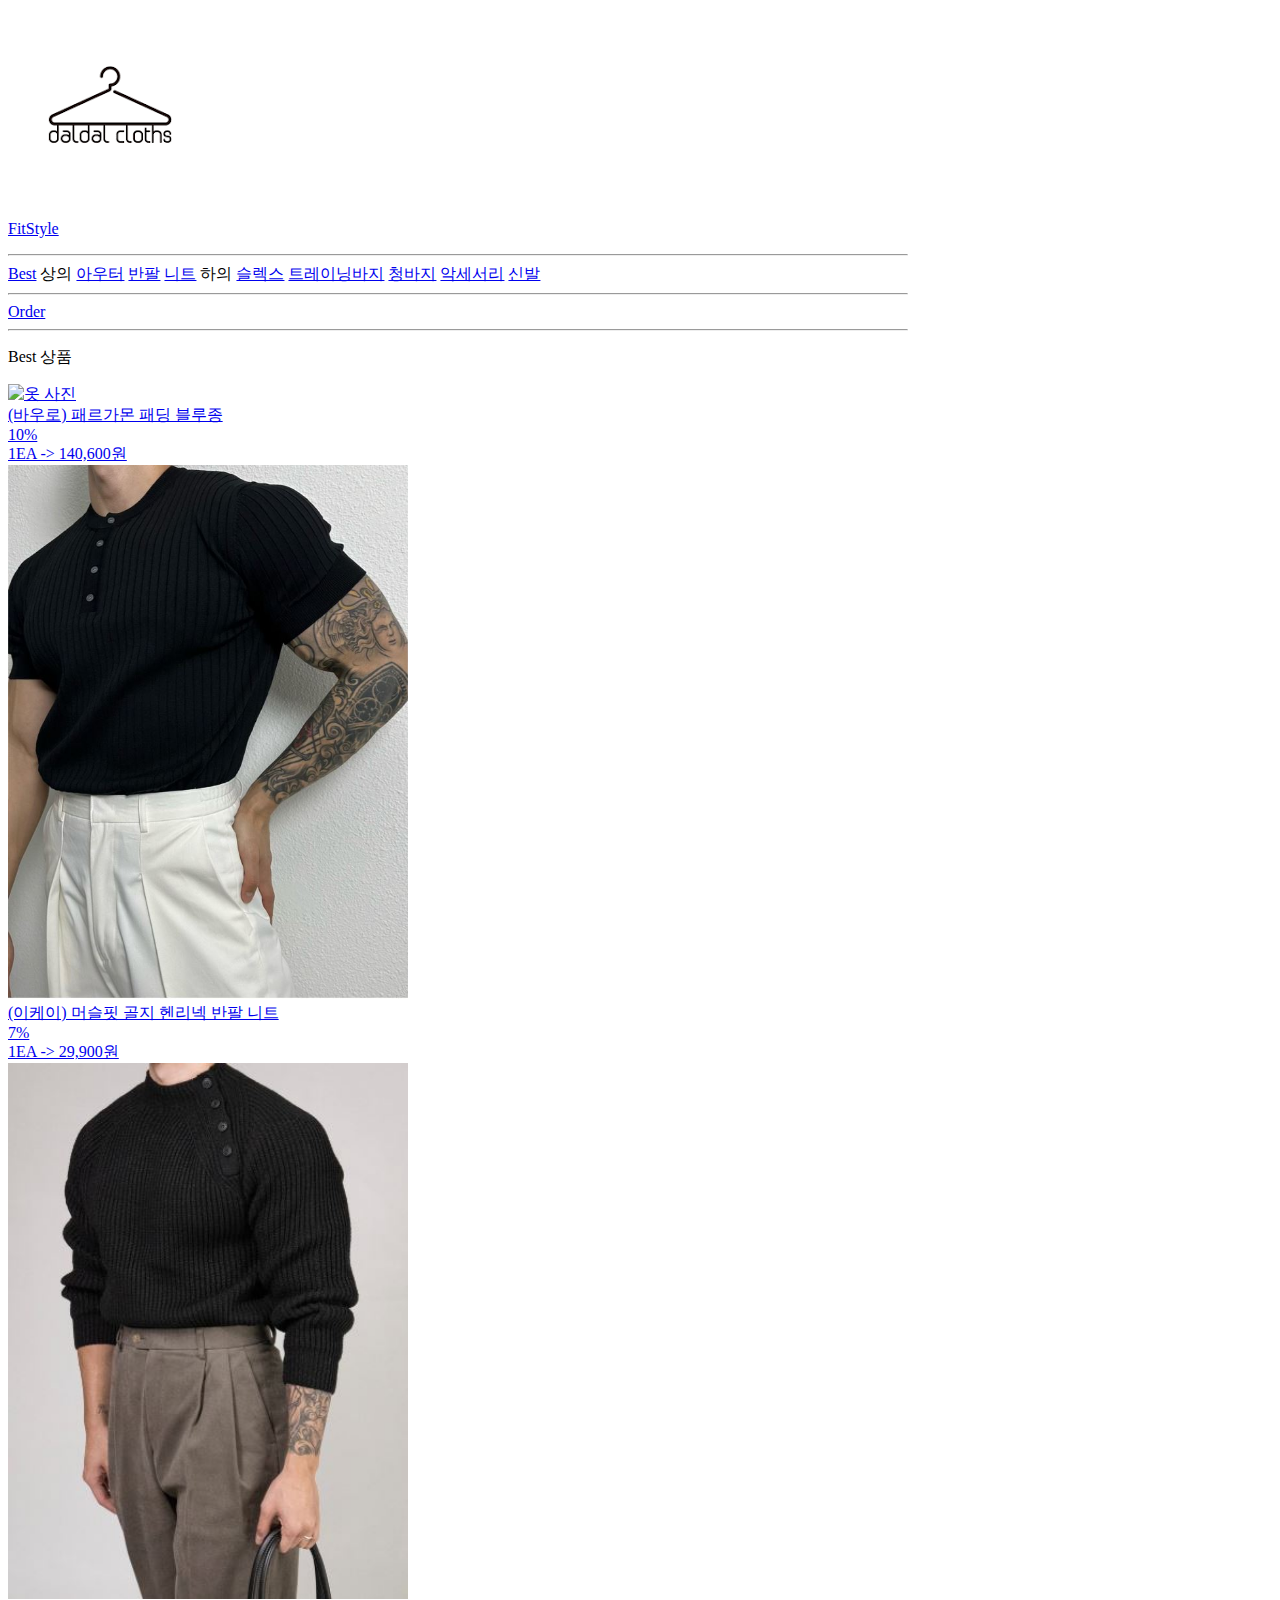
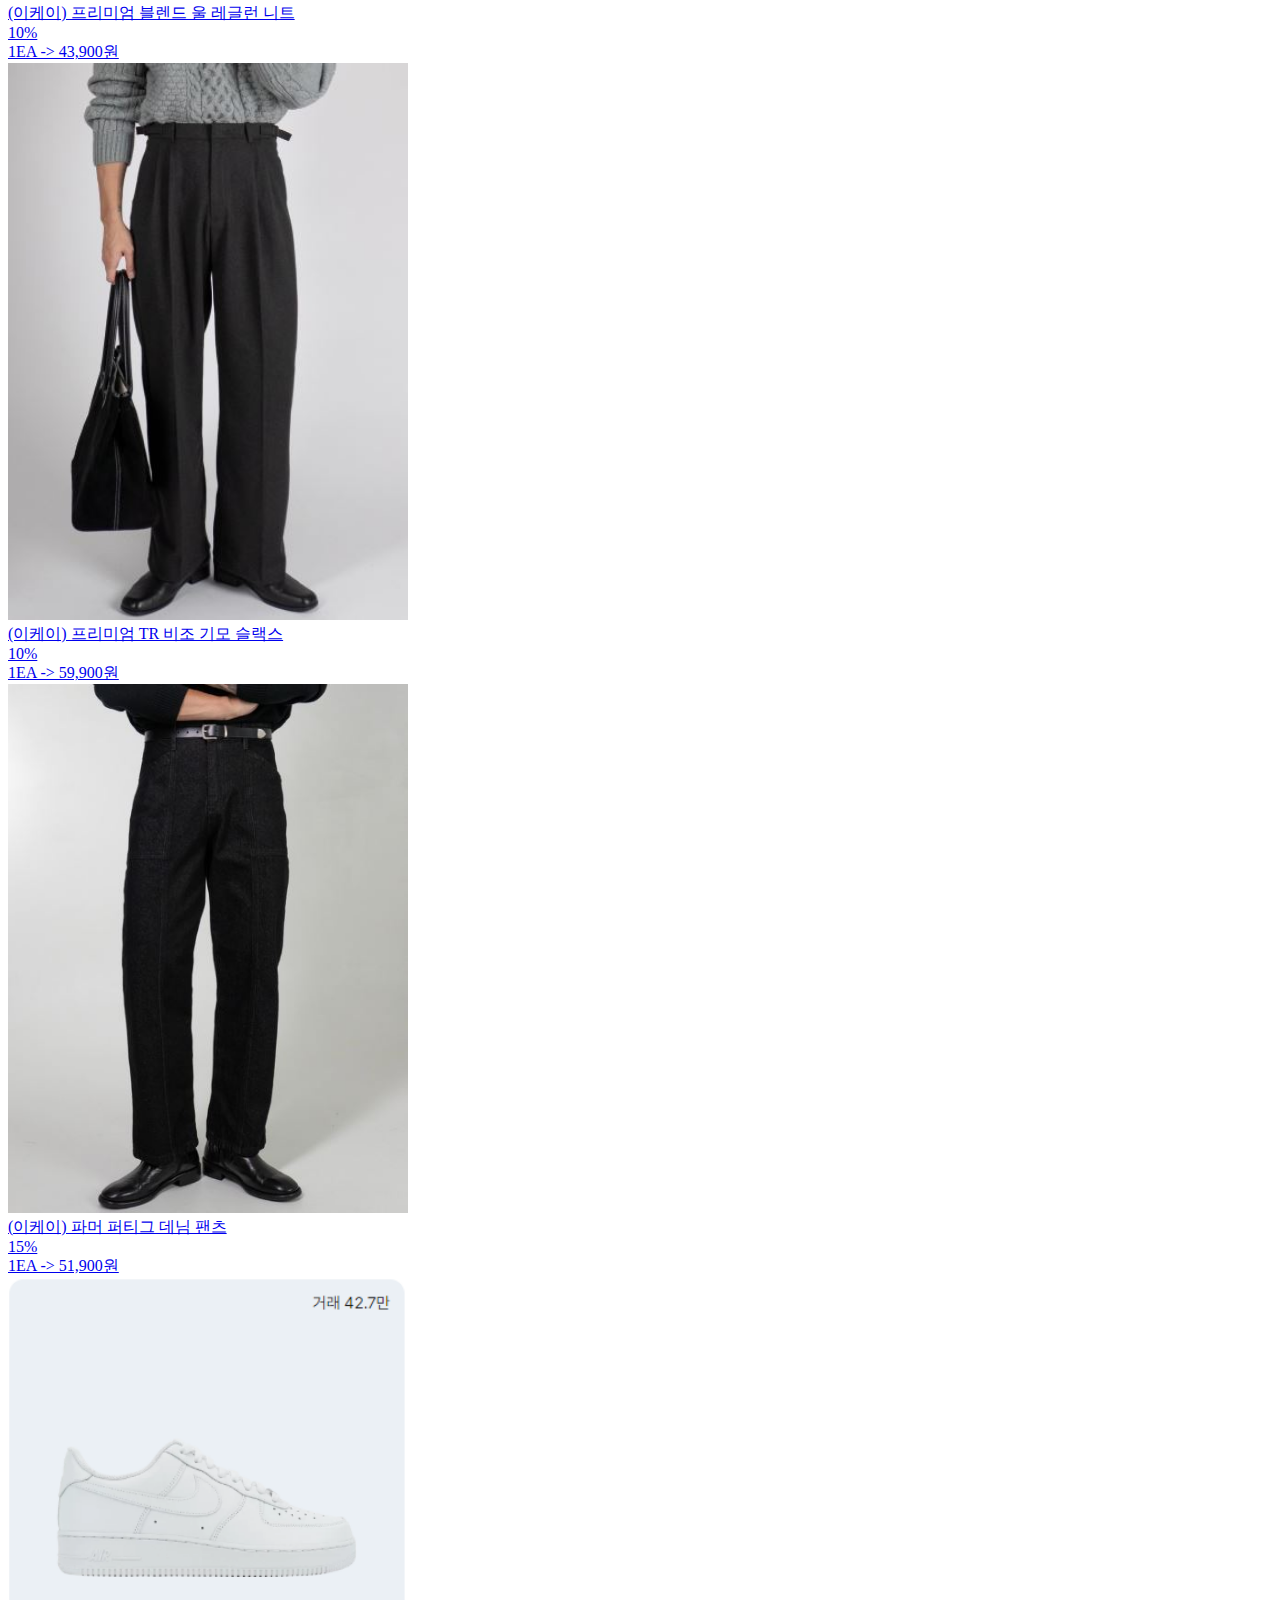
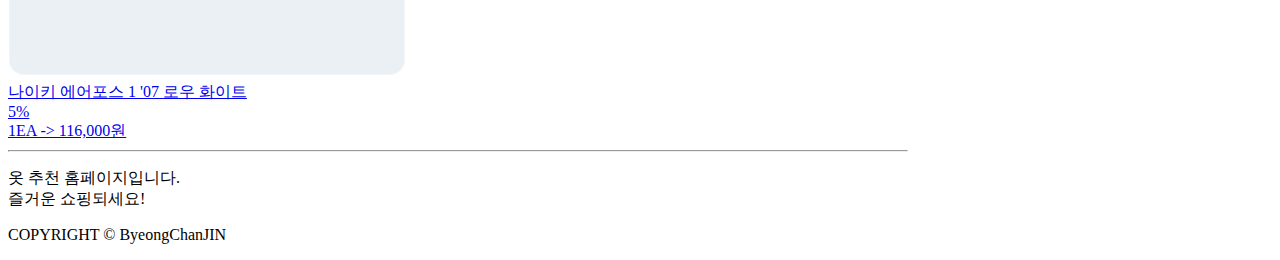
==== goods_best.html @ 28c9f09a "css추가 수정사항" ====
<!DOCTYPE html>
<html lang="ko">

<head>
    <meta charset="UTF-8">
    <meta name="viewport" content="width=device-width, initial-scale=1.0">
    <title>옷 페이지</title>
    <style>
        body {
            width: 900px;
        }
    </style>
</head>

<body>
    <header>
        <a href="./index.html">
            <img class="logo"
                src="[data-uri]"
                alt="logo">
            <p class="head1">FitStyle</p>
        </a>
    </header>
    <hr>
    <nav>
        <div class="Tmenu">
            <span><a href="./goods_best.html" class="Tm">Best</a></span>
            <span class="dropdown">
                <span class="Tm">상의</span>
                <span class="dropdown-content">
                    <a href="./goods_outer_top.html">아우터</a>
                    <a href="./goods_shortsT_top.html">반팔</a>
                    <a href="./goods_knit_top.html">니트</a>
                </span>
            </span>
            <span class="dropdown">
                <span class="Tm">하의</span>
                <span class="dropdown-content">
                    <a href="./goods_slacks_pants.html">슬렉스</a>
                    <a href="./goods_traning_pants.html">트레이닝바지</a>
                    <a href="./goods_denim_pants.html">청바지</a>
                </span>
            </span>
            <span><a href="./goods_extra.html" class="Tm">악세서리</a></span>
            <span><a href="./goods_shoes.html" class="Tm">신발</a></span>
        </div>
        <hr>
        <div class="nRight">
            
            <span><a href="./order.html" class="log">Order</a></span>
        </div>
    </nav>
    <hr>
    <div class="goods">
        <div class="goodsA">
            <p class="title">Best 상품</p>
            <div class="goodsA-1">
                <div class="goodsA-2">
                    <div class="knit">
                        <a href="https://bowlow.co.kr/product/detail.html?product_no=4738&cate_no=42&display_group=1&utm_medium=paid&utm_source=ig&utm_id=6216559986444&utm_content=6470899932844&utm_term=6470899605444&utm_campaign=6216559986444&fbclid=PAAaaz_UkJ_Sc3H_HYJaXk39pNENeAzOb6Ihojnq8nJJRWMqQkmp4Y_izczic_aem_AbfDtLTmCY3m-p6DF8tSwYAVFXD7ywjppDGpNzo8efNGQ2wG4k258oJpKp0ue9xKDQAJTthStSQMEvpEv3pFryq2#enp_mbris"
                            target="_blank">
                            <img class="image" width="400px"
                                src="https://m.bowlow.co.kr/web/upload/NNEditor/20231114/3f582ed7a899f09d594528b230e31b9e.jpg"
                                alt="옷 사진"><br><span class="text">(바우로) 패르가몬 패딩 블루종<br></span><span
                                class="sale">10%<br></span>
                            <span>1EA -> 140,600원</span>
                        </a> 
                    </div>
                    <div class="knit">
                        <a href="https://ikkei.co.kr/84/?idx=321#prod_detail_detail"
                            target="_blank">
                            <img class="image" width="400px"
                                src="./multi/shortsT2.JPG"
                                alt="옷 사진"><br><span class="text">(이케이) 머슬핏 골지 헨리넥 반팔 니트<br></span><span
                                class="sale">7%<br></span>
                            <span>1EA -> 29,900원</span>
                        </a>
                    </div>
                </div>
                <div class="goodsA-2">
                    <div class="knit">
                        <a href="https://ikkei.co.kr/46/?idx=512"
                            target="_blank">
                            <img class="image" width="400px" src="./multi/knit3.JPG" alt="옷 사진"><br><span
                                class="text">(이케이) 프리미엄 블렌드 울 레글런 니트<br></span><span class="sale">10%<br></span>
                            <span>1EA -> 43,900원</span>
                        </a>
                    </div>
                    <div class="knit">
                        <a href="https://ikkei.co.kr/87/?idx=521"
                            target="_blank">
                            <img class="image" width="400px" src="./multi/slacks3.JPG" alt="옷 사진"><br><span
                                class="text">(이케이) 프리미엄 TR 비조 기모 슬랙스<br></span><span class="sale">10%<br></span>
                            <span>1EA -> 59,900원</span>
                        </a>
                    </div>
                </div>
                <div class="goodsA-2">
                    
                    <div class="knit">
                        <a href="https://ikkei.co.kr/41/?idx=455"
                            target="_blank">
                            <img class="image" width="400px"
                                src="./multi/denim4.JPG" alt="옷 사진"><br><span
                                class="text">(이케이) 파머 퍼티그 데님 팬츠<br></span><span class="sale">15%<br></span>
                            <span>1EA -> 51,900원</span>
                        </a>
                    </div>
                    <div class="knit">
                        <a href="https://kream.co.kr/products/12831" target="_blank">
                            <img class="image" width="400px" src="./multi/shoes1.PNG" alt="신발 사진"><br><span
                                class="text">나이키 에어포스 1 '07 로우 화이트<br></span><span class="sale">5%<br></span>
                            <span>1EA -> 116,000원</span>
                        </a>
                    </div>
                </div>
            </div>
        </div>
        <hr>
        <footer>
            <p class="p">옷 추천 홈페이지입니다. <br> 즐거운 쇼핑되세요!
            <p>COPYRIGHT © ByeongChanJIN</p>
        </footer>
</body>

</html>
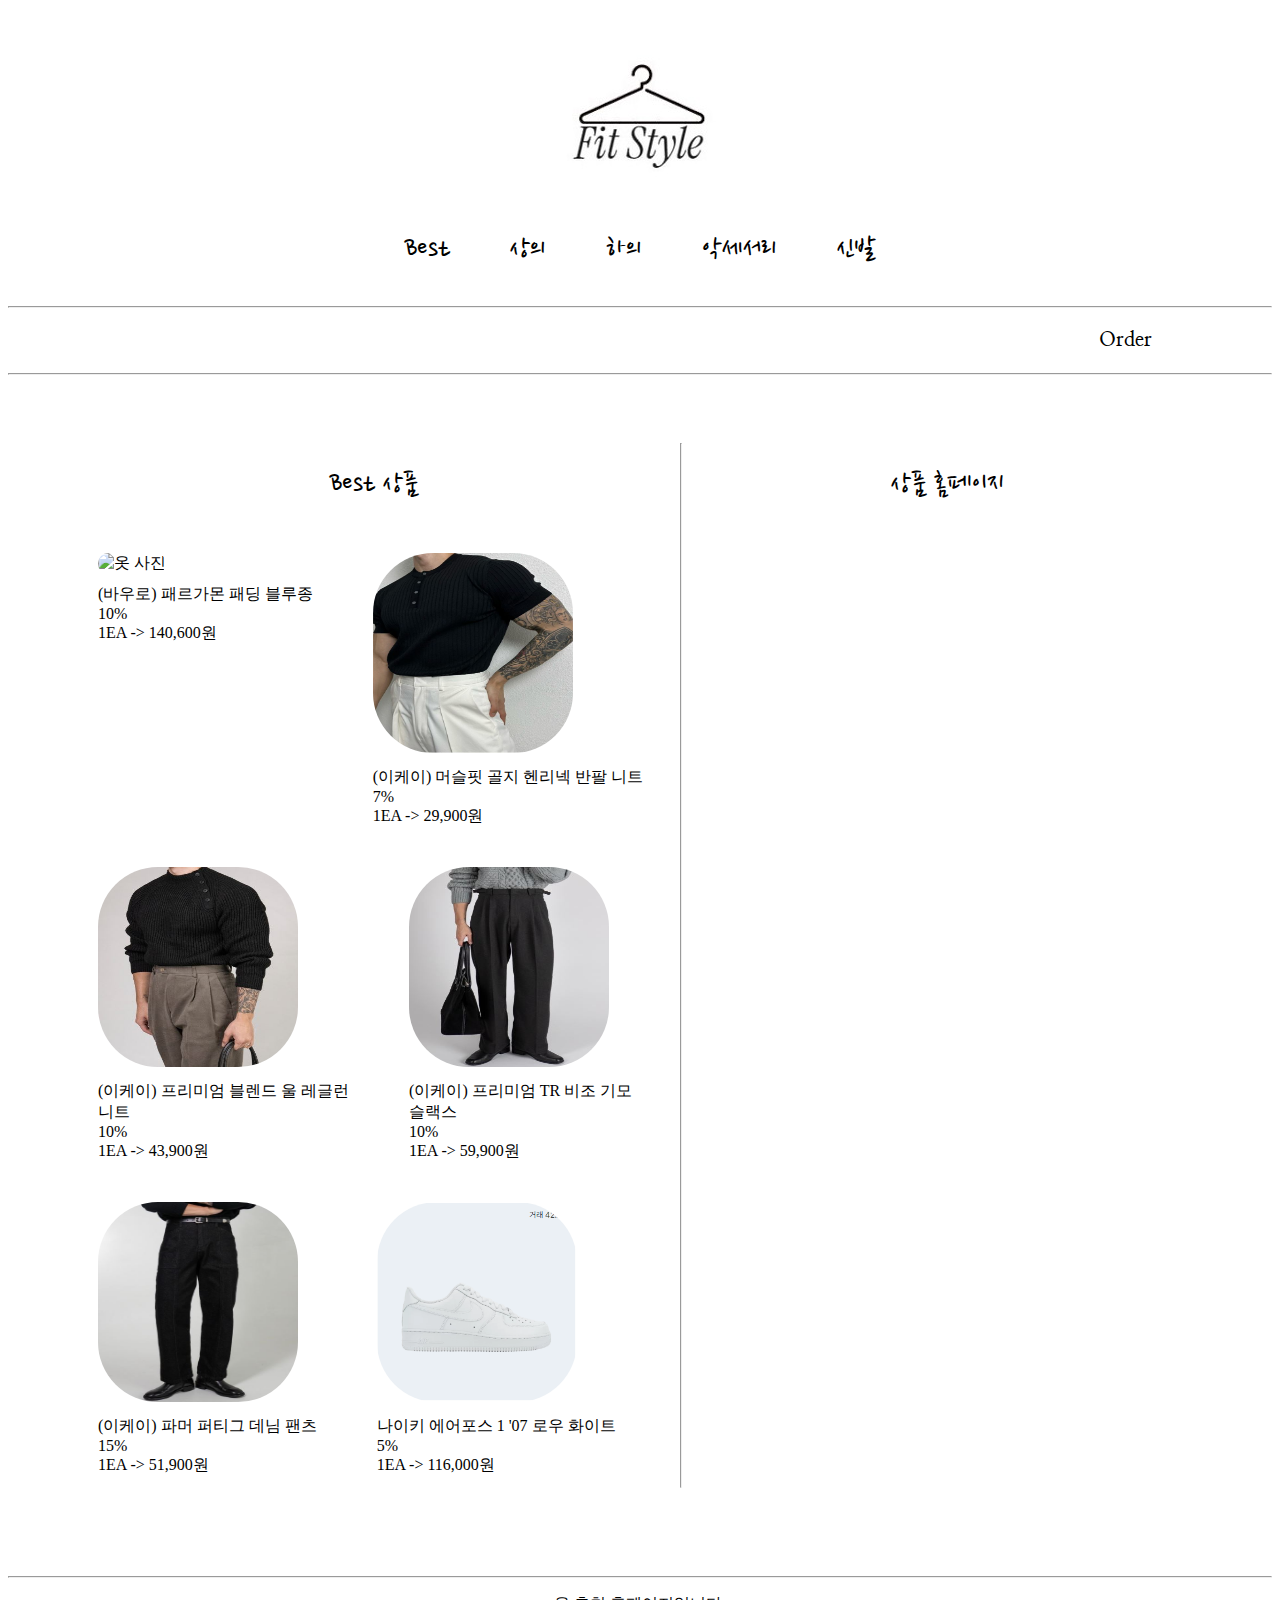
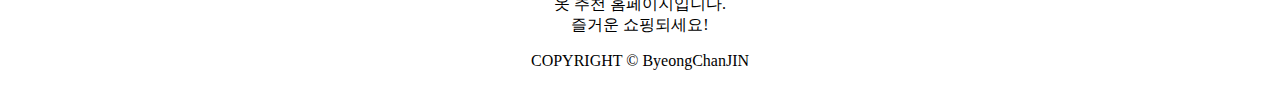
==== commit 6cf798f1: "css마무리1" ====
--- a/goods_best.html
+++ b/goods_best.html
@@ -7,50 +7,63 @@
     <title>옷 페이지</title>
     <style>
         body {
-            width: 900px;
+
+            min-width: 900px;
         }
     </style>
+    <link rel="stylesheet" href="./style.css">
+    <script src="./home.js"></script>
 </head>
 
 <body>
     <header>
-        <a href="./index.html">
-            <img class="logo"
-                src="[data-uri]"
-                alt="logo">
-            <p class="head1">FitStyle</p>
-        </a>
+        <div class="hd">
+            <a href="./index.html">
+                <img class="logo"
+                    src="./multi/logo.jpg"
+                    alt="logo">
+            </a>
+        </div>
     </header>
-    <hr>
+
     <nav>
         <div class="Tmenu">
-            <span><a href="./goods_best.html" class="Tm">Best</a></span>
-            <span class="dropdown">
-                <span class="Tm">상의</span>
-                <span class="dropdown-content">
+            
+            <div class="menu">
+                <a href="./goods_best.html" class="Tm">Best</a>
+            </div>
+            <div class="menu">
+                상의
+                <div class="submenu">
                     <a href="./goods_outer_top.html">아우터</a>
                     <a href="./goods_shortsT_top.html">반팔</a>
                     <a href="./goods_knit_top.html">니트</a>
-                </span>
-            </span>
-            <span class="dropdown">
-                <span class="Tm">하의</span>
-                <span class="dropdown-content">
+                </div>
+            </div>
+            <div class="menu">
+                하의
+                <div class="submenu">
                     <a href="./goods_slacks_pants.html">슬렉스</a>
                     <a href="./goods_traning_pants.html">트레이닝바지</a>
                     <a href="./goods_denim_pants.html">청바지</a>
-                </span>
-            </span>
-            <span><a href="./goods_extra.html" class="Tm">악세서리</a></span>
-            <span><a href="./goods_shoes.html" class="Tm">신발</a></span>
+                </div>
+            </div>
+            <div class="menu">
+                <a href="./goods_extra.html" class="Tm">악세서리</a>
+            </div>
+            <div class="menu">
+                <a href="./goods_shoes.html" class="Tm">신발</a>
+            </div>
         </div>
-        <hr>
-        <div class="nRight">
-            
-            <span><a href="./order.html" class="log">Order</a></span>
-        </div>
+        
     </nav>
     <hr>
+    <div class="nRight">
+
+        <span><a href="./order.html" class="order">Order</a></span>
+    </div>
+
+<hr>
     <div class="goods">
         <div class="goodsA">
             <p class="title">Best 상품</p>
@@ -58,7 +71,7 @@
                 <div class="goodsA-2">
                     <div class="knit">
                         <a href="https://bowlow.co.kr/product/detail.html?product_no=4738&cate_no=42&display_group=1&utm_medium=paid&utm_source=ig&utm_id=6216559986444&utm_content=6470899932844&utm_term=6470899605444&utm_campaign=6216559986444&fbclid=PAAaaz_UkJ_Sc3H_HYJaXk39pNENeAzOb6Ihojnq8nJJRWMqQkmp4Y_izczic_aem_AbfDtLTmCY3m-p6DF8tSwYAVFXD7ywjppDGpNzo8efNGQ2wG4k258oJpKp0ue9xKDQAJTthStSQMEvpEv3pFryq2#enp_mbris"
-                            target="_blank">
+                            target="right">
                             <img class="image" width="400px"
                                 src="https://m.bowlow.co.kr/web/upload/NNEditor/20231114/3f582ed7a899f09d594528b230e31b9e.jpg"
                                 alt="옷 사진"><br><span class="text">(바우로) 패르가몬 패딩 블루종<br></span><span
@@ -68,7 +81,7 @@
                     </div>
                     <div class="knit">
                         <a href="https://ikkei.co.kr/84/?idx=321#prod_detail_detail"
-                            target="_blank">
+                            target="right">
                             <img class="image" width="400px"
                                 src="./multi/shortsT2.JPG"
                                 alt="옷 사진"><br><span class="text">(이케이) 머슬핏 골지 헨리넥 반팔 니트<br></span><span
@@ -80,7 +93,7 @@
                 <div class="goodsA-2">
                     <div class="knit">
                         <a href="https://ikkei.co.kr/46/?idx=512"
-                            target="_blank">
+                            target="right">
                             <img class="image" width="400px" src="./multi/knit3.JPG" alt="옷 사진"><br><span
                                 class="text">(이케이) 프리미엄 블렌드 울 레글런 니트<br></span><span class="sale">10%<br></span>
                             <span>1EA -> 43,900원</span>
@@ -88,7 +101,7 @@
                     </div>
                     <div class="knit">
                         <a href="https://ikkei.co.kr/87/?idx=521"
-                            target="_blank">
+                            target="right">
                             <img class="image" width="400px" src="./multi/slacks3.JPG" alt="옷 사진"><br><span
                                 class="text">(이케이) 프리미엄 TR 비조 기모 슬랙스<br></span><span class="sale">10%<br></span>
                             <span>1EA -> 59,900원</span>
@@ -99,7 +112,7 @@
                     
                     <div class="knit">
                         <a href="https://ikkei.co.kr/41/?idx=455"
-                            target="_blank">
+                            target="right">
                             <img class="image" width="400px"
                                 src="./multi/denim4.JPG" alt="옷 사진"><br><span
                                 class="text">(이케이) 파머 퍼티그 데님 팬츠<br></span><span class="sale">15%<br></span>
@@ -107,7 +120,7 @@
                         </a>
                     </div>
                     <div class="knit">
-                        <a href="https://kream.co.kr/products/12831" target="_blank">
+                        <a href="https://kream.co.kr/products/12831" target="right">
                             <img class="image" width="400px" src="./multi/shoes1.PNG" alt="신발 사진"><br><span
                                 class="text">나이키 에어포스 1 '07 로우 화이트<br></span><span class="sale">5%<br></span>
                             <span>1EA -> 116,000원</span>
@@ -117,10 +130,20 @@
             </div>
         </div>
         <hr>
-        <footer>
-            <p class="p">옷 추천 홈페이지입니다. <br> 즐거운 쇼핑되세요!
-            <p>COPYRIGHT © ByeongChanJIN</p>
-        </footer>
+        
+        <div>
+            <p class="title">상품 홈페이지</p>
+            <iframe name="right" src="" frameborder="0" width="450px" height="800px">
+
+            </iframe>
+        </div>
+        
+    </div>
+    <footer>
+        <hr>
+        <p class="p">옷 추천 홈페이지입니다. <br> 즐거운 쇼핑되세요!
+        <p>COPYRIGHT © ByeongChanJIN</p>
+    </footer>
 </body>
 
 </html>--- a/style.css
+++ b/style.css
@@ -0,0 +1,205 @@
+@import url('https://fonts.googleapis.com/css2?family=Nanum+Myeongjo&family=Nanum+Pen+Script&display=swap');
+
+
+header {
+    margin-top: 50px;
+    background-color: white;
+    height: 150px;
+    display: flex;
+    justify-content: center;
+    align-items: center;
+}
+
+
+.menu {
+    display: inline-block;
+    position: relative;
+    padding: 10px 30px;
+
+
+}
+
+.submenu {
+    display: none;
+    position: absolute;
+    z-index: 1;
+    background-color: #f9f9f9;
+    box-shadow: 0px 8px 16px 0px rgba(0, 0, 0, 0.2);
+    min-width: 100px;
+    font-size: 24px;
+
+
+}
+
+.submenu a {
+    color: black;
+    padding: 12px 16px;
+    text-decoration: none;
+    display: block;
+    text-align: center;
+
+}
+
+.submenu a:hover {
+    background-color: #f1f1f1;
+}
+
+.menu:hover .submenu {
+    display: block;
+}
+
+a {
+    color: #000;
+    text-decoration: none;
+    background: none;
+}
+
+.Tmenu {
+    position: relative;
+    display: flex;
+    justify-content: center;
+    text-align: center;
+    padding: 20px;
+    font-size: 30px;
+    font-weight: 400;
+    font-family: 'Nanum Pen Script', cursive;
+}
+
+
+
+.nRight {
+    display: flex;
+    justify-content: flex-end;
+    padding-right: 100px;
+    font-family: 'Nanum Myeongjo', serif;
+    margin: 20px;
+}
+
+.order {
+    position: relative;
+    font-size: 20px;
+    font-weight: 700;
+}
+
+.slider {
+    width: 100%;
+    overflow: hidden;
+    position: relative;
+}
+
+.slides {
+    display: flex;
+    transition: transform 0.5s ease-in-out;
+}
+
+.slides img {
+    width: 100%;
+    height: auto;
+}
+
+@keyframes slideAnimation {
+    0% {
+        transform: translateX(0);
+    }
+
+    50% {
+        transform: translateX(-100%);
+    }
+
+}
+
+.slides.animate {
+    animation: slideAnimation 7s infinite alternate;
+    /* 3초 간격으로 반복되는 애니메이션 */
+}
+
+
+.title {
+    text-align: center;
+    font-size: 30px;
+    font-family: 'Nanum Pen Script', cursive;
+    font-weight: 400;
+}
+
+.goods {
+    display: flex;
+    justify-content: space-around;
+    margin: 60px;
+}
+
+.image {
+    margin-bottom: 10px;
+    height: 200px;
+    width: 200px;
+    border-radius: 60px;
+    transition: transform 0.3s ease;
+}
+
+.image:hover {
+    transform: scale(1.2);
+    /* 확대 효과 */
+}
+
+.knit {
+    padding: 20px 30px;
+}
+
+.goodsA-2,
+.goodsB-2 {
+    display: flex;
+    flex-direction: row;
+    ;
+}
+
+iframe {
+    margin: 0px 40px;
+}
+
+
+
+
+/*order*/
+.orderT {
+    font-size: 30px;
+    font-family: 'Nanum Pen Script', cursive;
+    font-weight: 400;
+}
+
+.table1 {
+    position: relative;
+    left: 200px;
+    margin-bottom: 70px;
+}
+
+.table2 {
+    position: relative;
+    left: 200px;
+    margin-bottom: 70px;
+}
+
+td {
+    padding: 10px;
+    /* 셀 안의 내용과 경계 사이의 간격 설정 */
+    text-align: left;
+    /* 텍스트 왼쪽 정렬 */
+    border-bottom: 1px solid gray;
+}
+
+input[type="submit"] {
+    font-family: 'Nanum Pen Script', cursive;
+    font-size: 20px;
+    margin-top: 20px;
+    background-color: #f1e2c2;
+    border-radius: 10px;
+}
+
+
+
+
+footer {
+    display: block;
+    margin-top: 80px;
+    text-align: center;
+    width: 100%;
+    bottom: 0%;
+}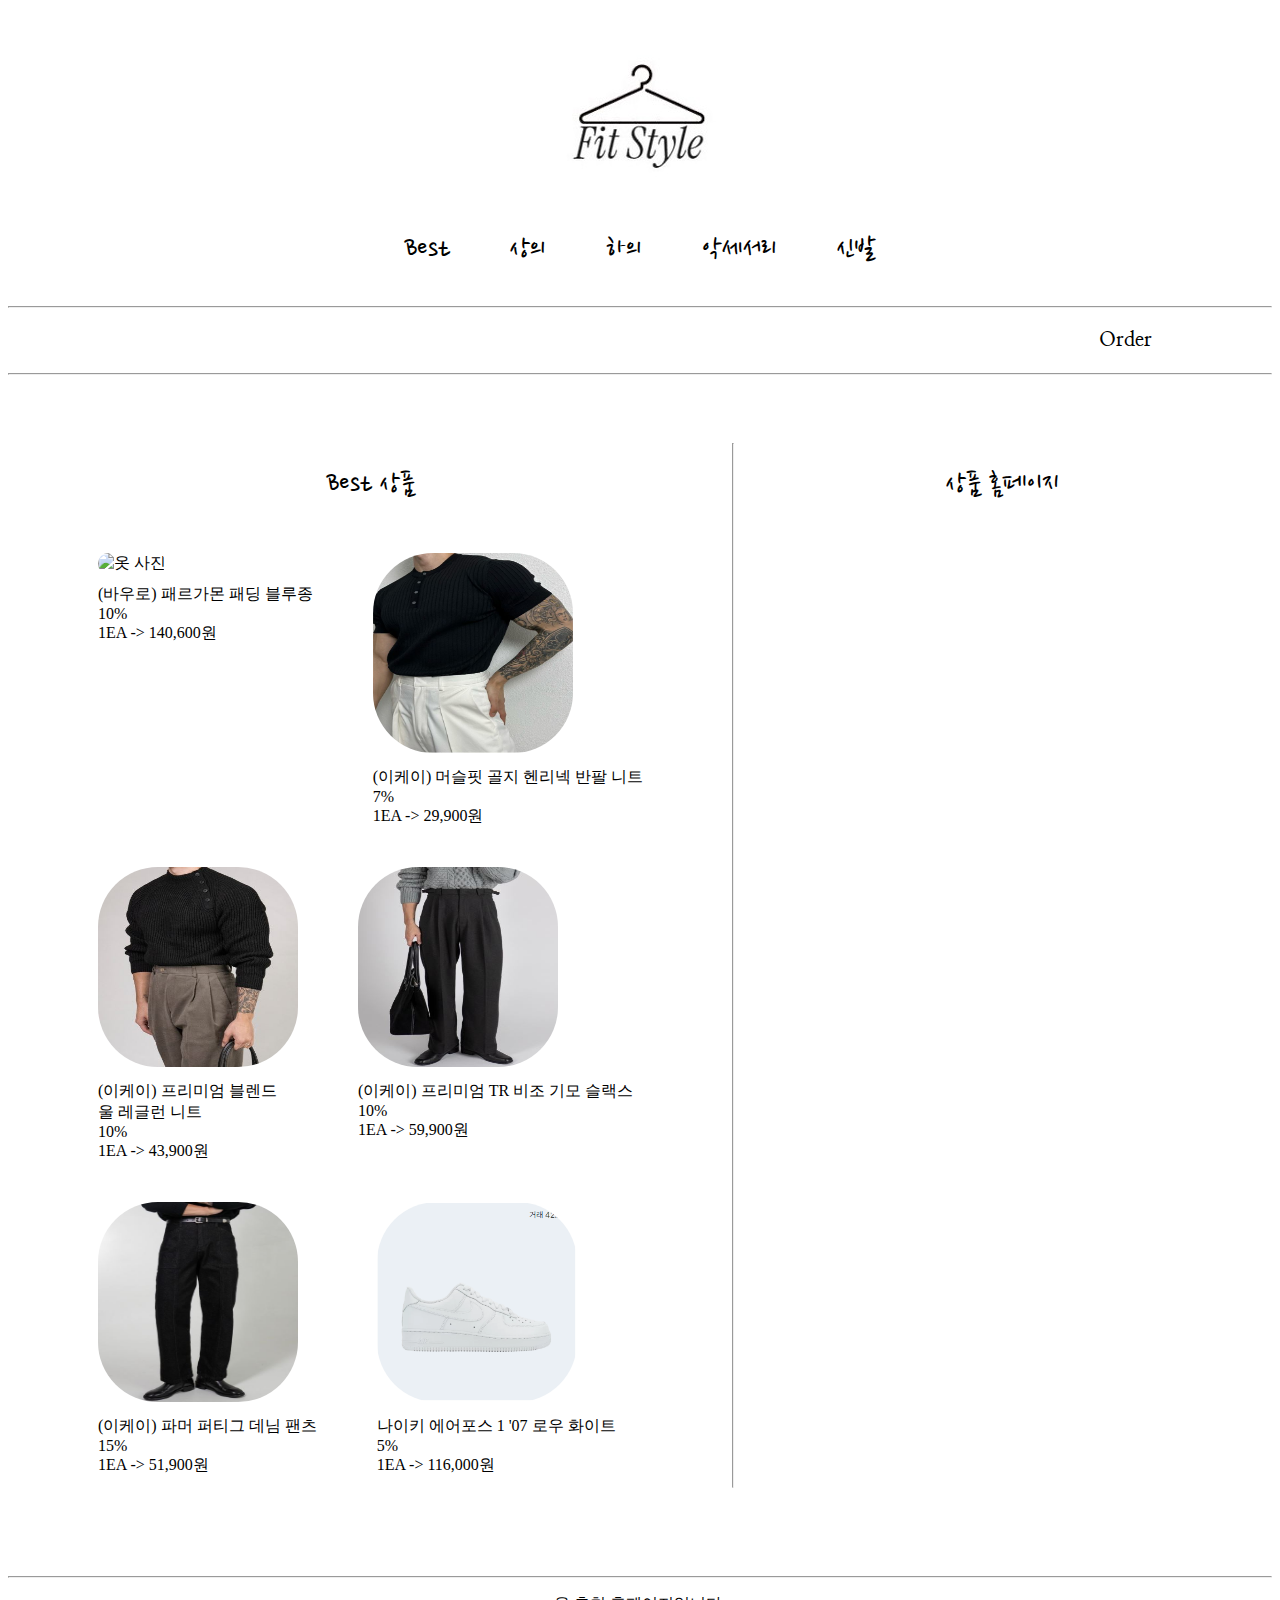
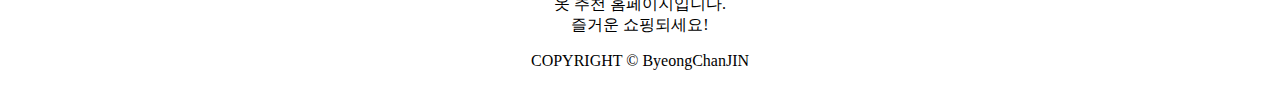
==== commit a6b2d9a3: "js마무리" ====
--- a/goods_best.html
+++ b/goods_best.html
@@ -95,7 +95,7 @@
                         <a href="https://ikkei.co.kr/46/?idx=512"
                             target="right">
                             <img class="image" width="400px" src="./multi/knit3.JPG" alt="옷 사진"><br><span
-                                class="text">(이케이) 프리미엄 블렌드 울 레글런 니트<br></span><span class="sale">10%<br></span>
+                                class="text">(이케이) 프리미엄 블렌드 <br>울 레글런 니트<br></span><span class="sale">10%<br></span>
                             <span>1EA -> 43,900원</span>
                         </a>
                     </div>
@@ -133,7 +133,7 @@
         
         <div>
             <p class="title">상품 홈페이지</p>
-            <iframe name="right" src="" frameborder="0" width="450px" height="800px">
+            <iframe name="right" src="" frameborder="0" width="400px" height="800px">
 
             </iframe>
         </div>
--- a/style.css
+++ b/style.css
@@ -142,23 +142,25 @@
 
 .knit {
     padding: 20px 30px;
+
 }
 
 .goodsA-2,
 .goodsB-2 {
     display: flex;
     flex-direction: row;
-    ;
+    
 }
 
 iframe {
-    margin: 0px 40px;
+    margin: 0px 10px;
 }
 
 
 
 
 /*order*/
+
 .orderT {
     font-size: 30px;
     font-family: 'Nanum Pen Script', cursive;
@@ -189,7 +191,7 @@
     font-family: 'Nanum Pen Script', cursive;
     font-size: 20px;
     margin-top: 20px;
-    background-color: #f1e2c2;
+    background-color: rgb(253, 253, 237);
     border-radius: 10px;
 }
 
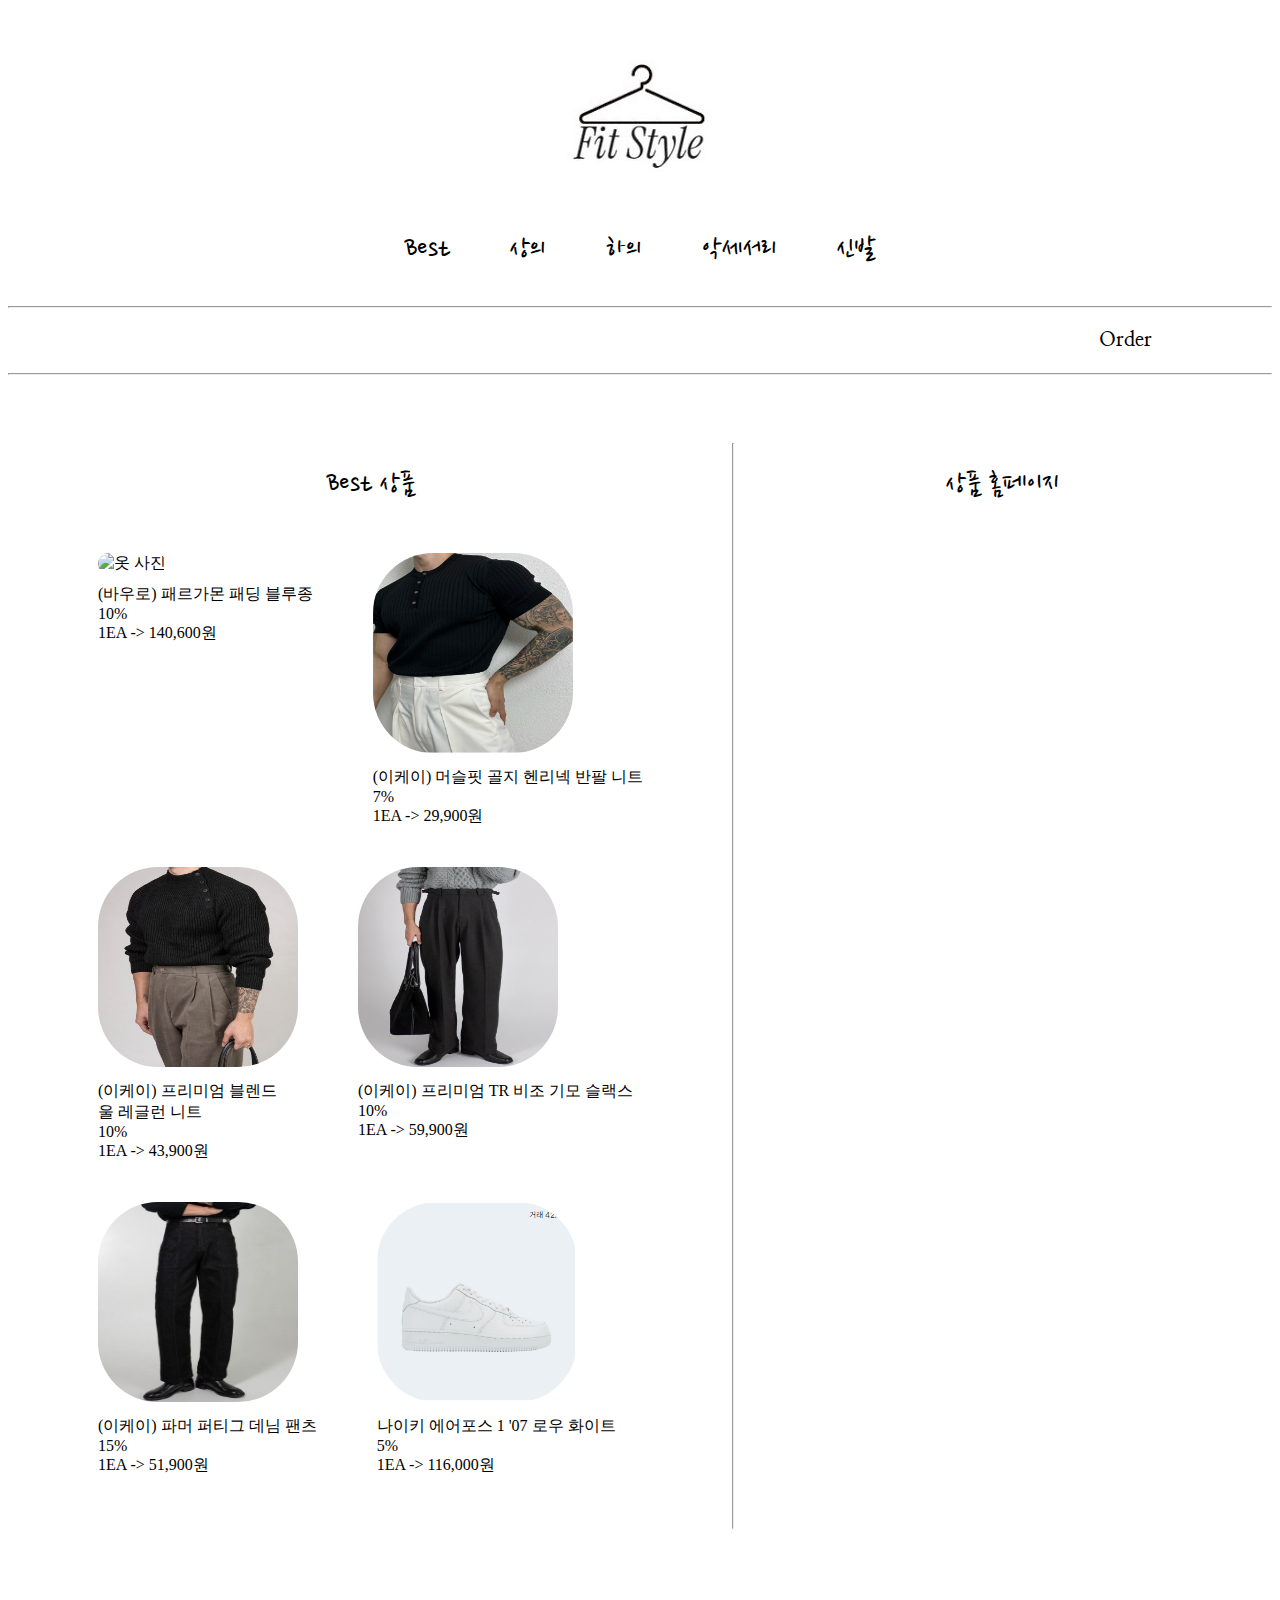
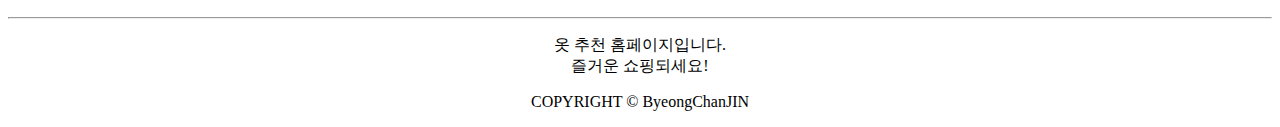
==== commit 4977901d: "마무리3" ====
--- a/goods_best.html
+++ b/goods_best.html
@@ -133,7 +133,7 @@
         
         <div>
             <p class="title">상품 홈페이지</p>
-            <iframe name="right" src="" frameborder="0" width="400px" height="800px">
+            <iframe name="right" src="https://bowlow.co.kr/product/detail.html?product_no=4738&cate_no=42&display_group=1&utm_medium=paid&utm_source=ig&utm_id=6216559986444&utm_content=6470899932844&utm_term=6470899605444&utm_campaign=6216559986444&fbclid=PAAaaz_UkJ_Sc3H_HYJaXk39pNENeAzOb6Ihojnq8nJJRWMqQkmp4Y_izczic_aem_AbfDtLTmCY3m-p6DF8tSwYAVFXD7ywjppDGpNzo8efNGQ2wG4k258oJpKp0ue9xKDQAJTthStSQMEvpEv3pFryq2#enp_mbris" frameborder="0" width="400px" height="1000px">
 
             </iframe>
         </div>
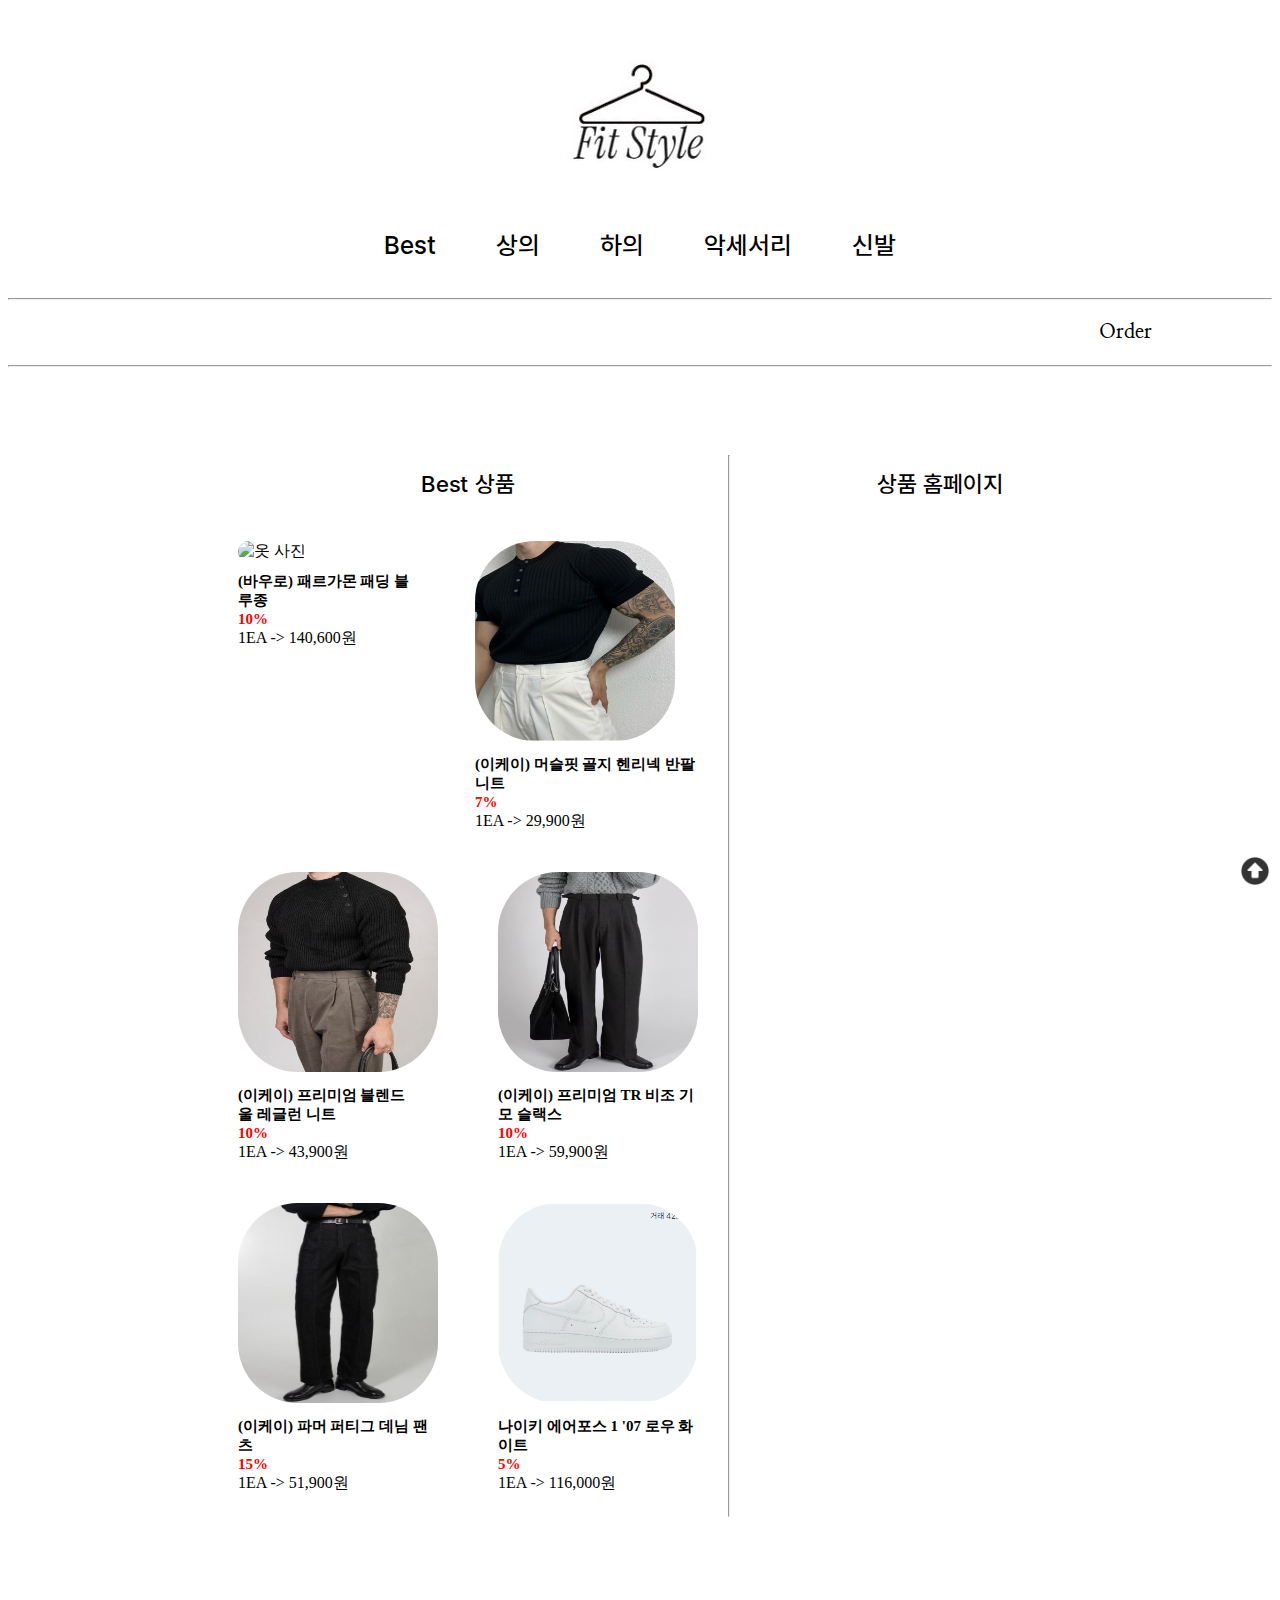
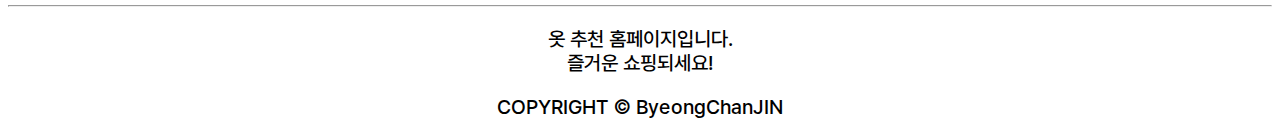
==== commit e895b01c: "마무리5" ====
--- a/goods_best.html
+++ b/goods_best.html
@@ -139,6 +139,9 @@
         </div>
         
     </div>
+    <div style="position: fixed; bottom: 10px; right: 10px;">
+        <a href="#header"><img src="./multi/up.png" title="맨 위로 가기" width="30px" height="30px"></a>
+    </div>
     <footer>
         <hr>
         <p class="p">옷 추천 홈페이지입니다. <br> 즐거운 쇼핑되세요!
--- a/style.css
+++ b/style.css
@@ -1,5 +1,8 @@
 @import url('https://fonts.googleapis.com/css2?family=Nanum+Myeongjo&family=Nanum+Pen+Script&display=swap');
-
+@font-face{
+    src:url("./Pretendard-1.3.9/web/static/woff/Pretendard-Medium.woff");
+    font-family : "pretendard";
+}
 
 header {
     margin-top: 50px;
@@ -60,9 +63,10 @@
     justify-content: center;
     text-align: center;
     padding: 20px;
-    font-size: 30px;
+    font-size: 25px;
     font-weight: 400;
-    font-family: 'Nanum Pen Script', cursive;
+    /*font-family: 'Nanum Pen Script', cursive;*/
+    font-family: "pretendard";
 }
 
 
@@ -116,15 +120,17 @@
 
 .title {
     text-align: center;
-    font-size: 30px;
-    font-family: 'Nanum Pen Script', cursive;
+    font-size: 23px;
+    font-family: "pretendard";
     font-weight: 400;
 }
 
+
 .goods {
     display: flex;
     justify-content: space-around;
-    margin: 60px;
+    margin: 80px 200px;
+  
 }
 
 .image {
@@ -145,11 +151,22 @@
 
 }
 
+.text {
+    font-size: 15px;
+    font-weight: 800;
+}
+
+.sale {
+    font-size: 15px;
+    font-weight: 800;
+    color: red;
+}
+
 .goodsA-2,
 .goodsB-2 {
     display: flex;
     flex-direction: row;
-    
+
 }
 
 iframe {
@@ -163,20 +180,23 @@
 
 .orderT {
     font-size: 30px;
-    font-family: 'Nanum Pen Script', cursive;
+    /*font-family: 'Nanum Pen Script', cursive;*/
     font-weight: 400;
+    font-family: "pretendard";
 }
 
 .table1 {
     position: relative;
     left: 200px;
     margin-bottom: 70px;
+    font-family: "pretendard";
 }
 
 .table2 {
     position: relative;
     left: 200px;
     margin-bottom: 70px;
+    font-family: "pretendard";
 }
 
 td {
@@ -188,11 +208,12 @@
 }
 
 input[type="submit"] {
-    font-family: 'Nanum Pen Script', cursive;
-    font-size: 20px;
+    /*font-family: 'Nanum Pen Script', cursive;*/
+    font-family: "pretendard";
+    font-size: 15px;
     margin-top: 20px;
-    background-color: rgb(253, 253, 237);
-    border-radius: 10px;
+    background-color: white;
+    border-radius: 5px;
 }
 
 
@@ -204,4 +225,7 @@
     text-align: center;
     width: 100%;
     bottom: 0%;
+    /*font-family: 'Nanum Pen Script', cursive;*/
+    font-family: "pretendard";
+    font-size: 20px;
 }